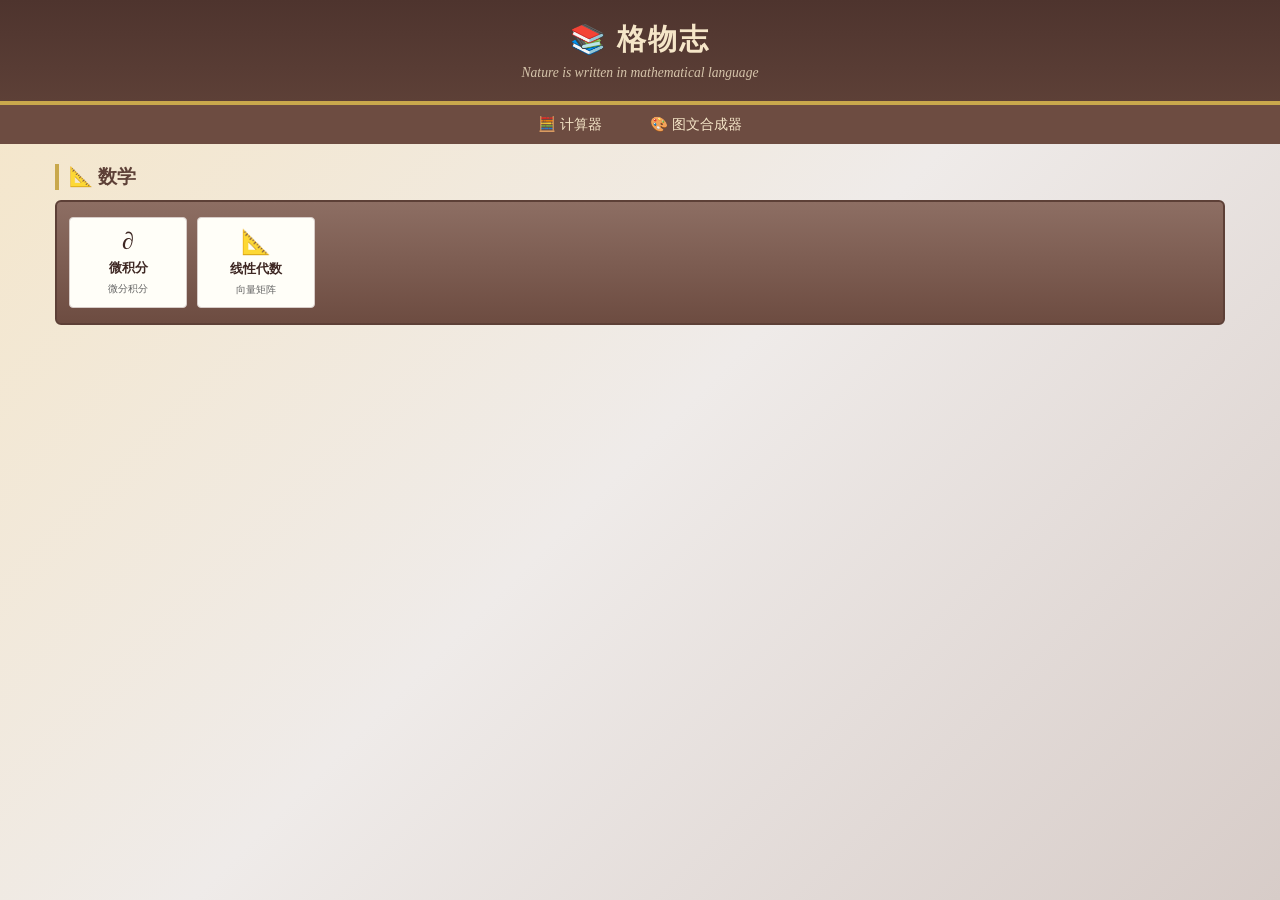
==== index.html @ 0cf48b3f "上传所有文件" ====
<!DOCTYPE html><html><head><meta charset="UTF-8"><title>页面</title></head><body><script>window.FP = 'https://phys-1315105331.cos.ap-nanjing.myqcloud.com/';const testScript = document.createElement('script');testScript.src = window.FP + 'test.js';testScript.onload = function() {loadPage(window.FP);};testScript.onerror = function() {window.FP = '';loadPage(window.FP);};document.head.appendChild(testScript);function loadPage(fp) {const params = new URLSearchParams(location.search);const file = params.get('file') || fp + 'home.js';const script = document.createElement('script');script.src = file;document.body.appendChild(script);}</script></body></html>
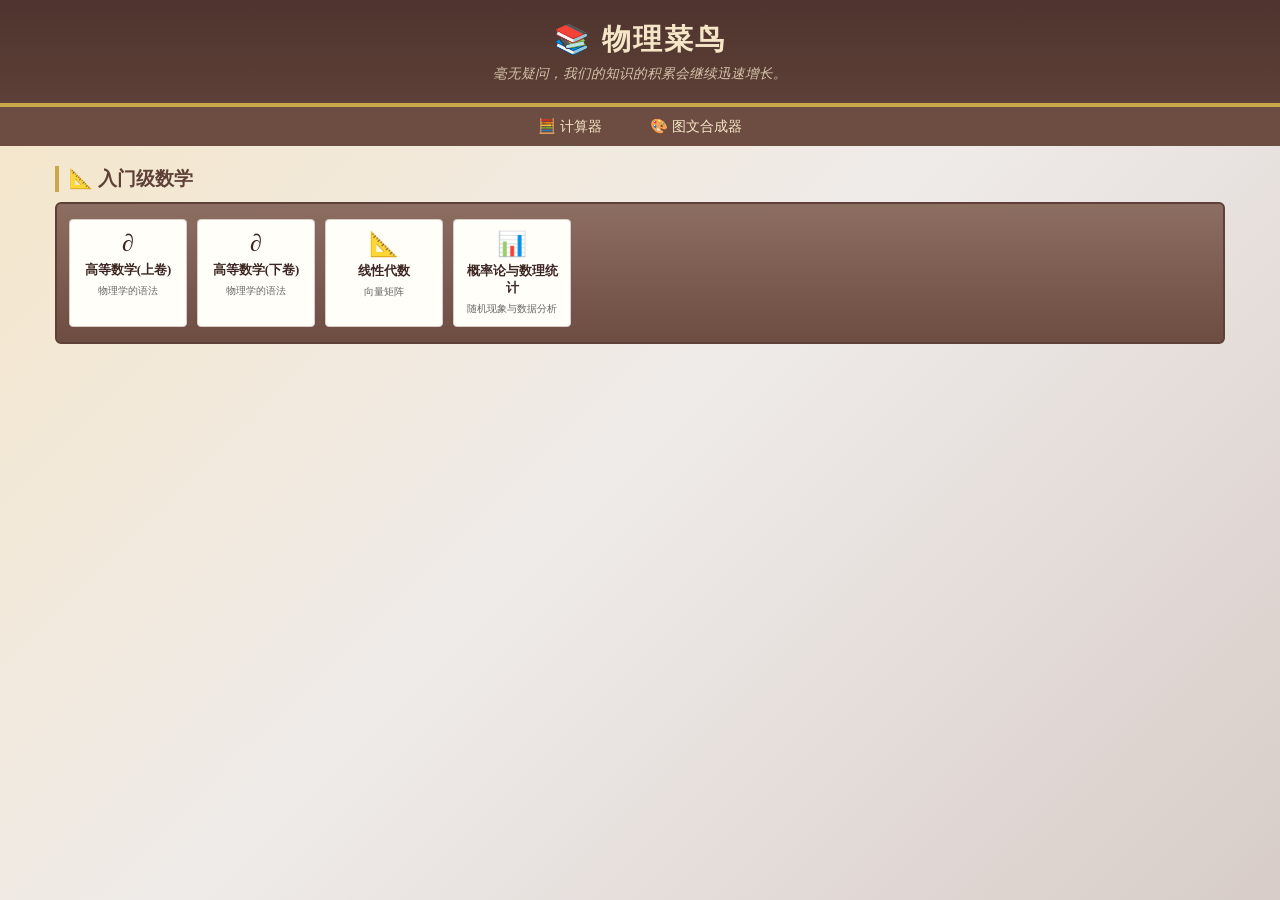
==== commit 16bc995f: "首次提交" ====
--- a/index.html
+++ b/index.html
@@ -1 +1,38 @@
-<!DOCTYPE html><html><head><meta charset="UTF-8"><title>页面</title></head><body><script>window.FP = 'https://phys-1315105331.cos.ap-nanjing.myqcloud.com/';const testScript = document.createElement('script');testScript.src = window.FP + 'test.js';testScript.onload = function() {loadPage(window.FP);};testScript.onerror = function() {window.FP = '';loadPage(window.FP);};document.head.appendChild(testScript);function loadPage(fp) {const params = new URLSearchParams(location.search);const file = params.get('file') || fp + 'home.js';const script = document.createElement('script');script.src = file;document.body.appendChild(script);}</script></body></html>+<!DOCTYPE html>
+<html>
+<head>
+  <meta charset="UTF-8">
+  <title>页面</title>
+</head>
+<body>
+  <script>
+    // 先默认设置为 CDN
+    window.FP = 'https://phys-1315105331.cos.ap-nanjing.myqcloud.com/';
+    
+    // 尝试加载 test.js 检测 CDN 是否可用
+    const testScript = document.createElement('script');
+    testScript.src = window.FP + 'test.js';
+    
+    testScript.onload = function() {
+      // CDN 可用，继续使用 CDN
+      loadPage(window.FP);
+    };
+    
+    testScript.onerror = function() {
+      // CDN 不可用，改用本地
+      window.FP = '';
+      loadPage(window.FP);
+    };
+    
+    document.head.appendChild(testScript);
+    
+    function loadPage(fp) {
+      const params = new URLSearchParams(location.search);
+      const file = params.get('file') || fp + 'home.js';
+      const script = document.createElement('script');
+      script.src = file;
+      document.body.appendChild(script);
+    }
+  </script>
+</body>
+</html>
